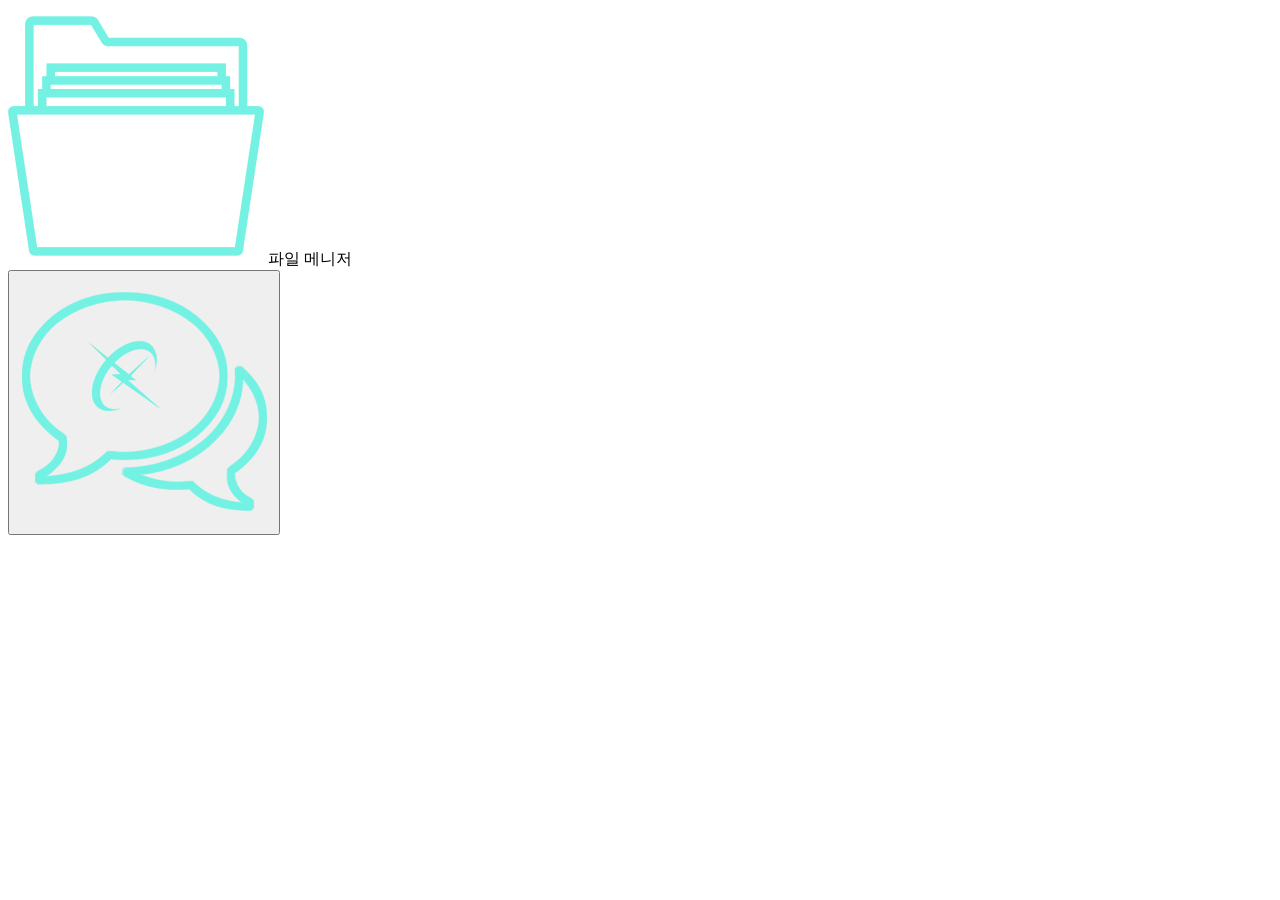
==== XmobileWebDesign/pages/fileExplorer.html @ 659ebb65 "솜사탕 테마 이미지 추가, 이미지 경로 재설정 필요" ====
<!DOCTYPE html>
<html lang="en">
<head>
    <meta charset="UTF-8">
    <title>fileExplorer</title>
</head>
<body>
    <header class="box">
        <section id="header_section" class="wrap">
            <article id="header_left">
                <img src="../common/images/DarkTheme/folder.png" alt="no image">
                <span>파일 메니저</span>
            </article>
            <article id="header_right">
                <button class="moveMessenger"><img src="../common/images/DarkTheme/message_logo.png" alt="no image"></button>
            </article>
        </section>
    </header>
</body>
</html>
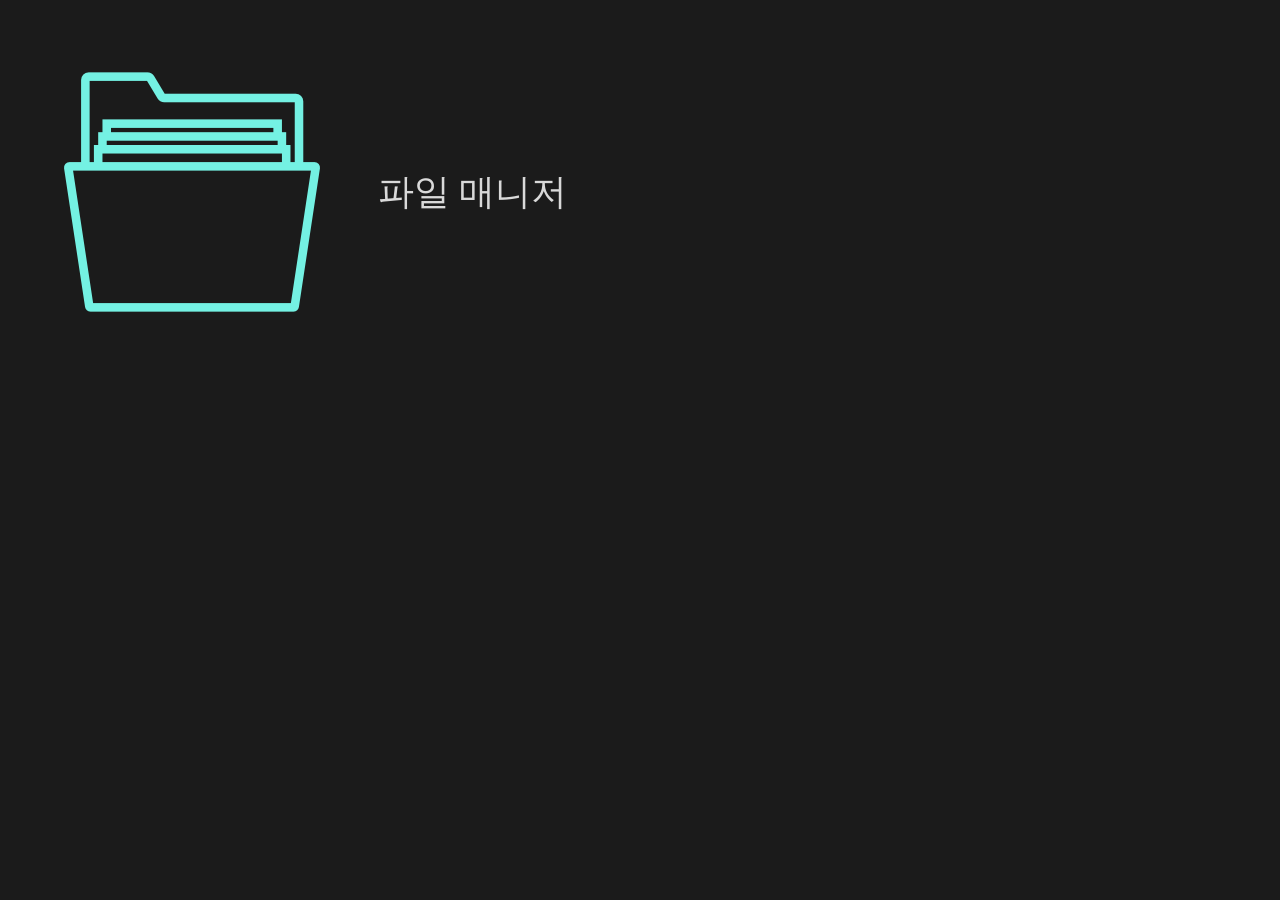
==== commit 1edc2522: "파일 메니저, 메신저 화면 헤더 제작" ====
--- a/XmobileWebDesign/pages/fileExplorer.html
+++ b/XmobileWebDesign/pages/fileExplorer.html
@@ -3,16 +3,20 @@
 <head>
     <meta charset="UTF-8">
     <title>fileExplorer</title>
+    <link href="../common/css/base.css" rel="stylesheet">
+    <link href="../common/css/baseHeader.css" rel="stylesheet">
+    <link href="../common/css/fileExplorer.css" rel="stylesheet">
 </head>
 <body>
     <header class="box">
         <section id="header_section" class="wrap">
             <article id="header_left">
                 <img src="../common/images/DarkTheme/folder.png" alt="no image">
-                <span>파일 메니저</span>
+                <span>파일 매니저</span>
             </article>
             <article id="header_right">
                 <button class="moveMessenger"><img src="../common/images/DarkTheme/message_logo.png" alt="no image"></button>
+                <button class="settingBtn hideBtn"><img src="../common/images/DarkTheme/settings.png" alt="no image"></button>
             </article>
         </section>
     </header>
--- a/XmobileWebDesign/common/css/base.css
+++ b/XmobileWebDesign/common/css/base.css
@@ -0,0 +1,36 @@
+*{
+    margin: 0 auto;
+    padding: 0;
+    list-style: none;
+	color: #D9D9D9;
+}
+body,html{
+	
+	background-color: #1B1B1B;
+    width: 100%;
+    height: 100%;
+	position: relative;
+	font-size: 18px;
+	min-width: 480px;
+}
+
+input, button{
+	border: none;
+	outline: inherit;
+	cursor: pointer;
+}
+
+a{
+	color: inherit;
+	cursor: pointer;
+	text-decoration: none;
+}
+
+.box {
+	width: 100%;
+    float: left;
+}
+
+.wrap {
+	width: 80%;
+}
--- a/XmobileWebDesign/common/css/baseHeader.css
+++ b/XmobileWebDesign/common/css/baseHeader.css
@@ -0,0 +1,44 @@
+.wrap{
+    width: 90%;
+}
+header{
+    height: 10%;
+    padding: 5% 0;
+    box-sizing: border-box;
+    font-size: 200%;
+}
+#header_section {
+    height: 100%;
+}
+header article{
+    height: 100%;
+}
+header img{
+    height: 100%;
+}
+header button{
+    height: 100%;
+    background: none;
+}
+
+#header_left {
+    width: 50%;
+    display:table;
+    float: left;
+}
+
+#header_left *{
+    vertical-align:middle;
+}
+
+#header_left span{
+    padding-left: 10%;
+}
+
+#header_right {
+    float: right;
+}
+
+.hideBtn{
+    display: none;
+}
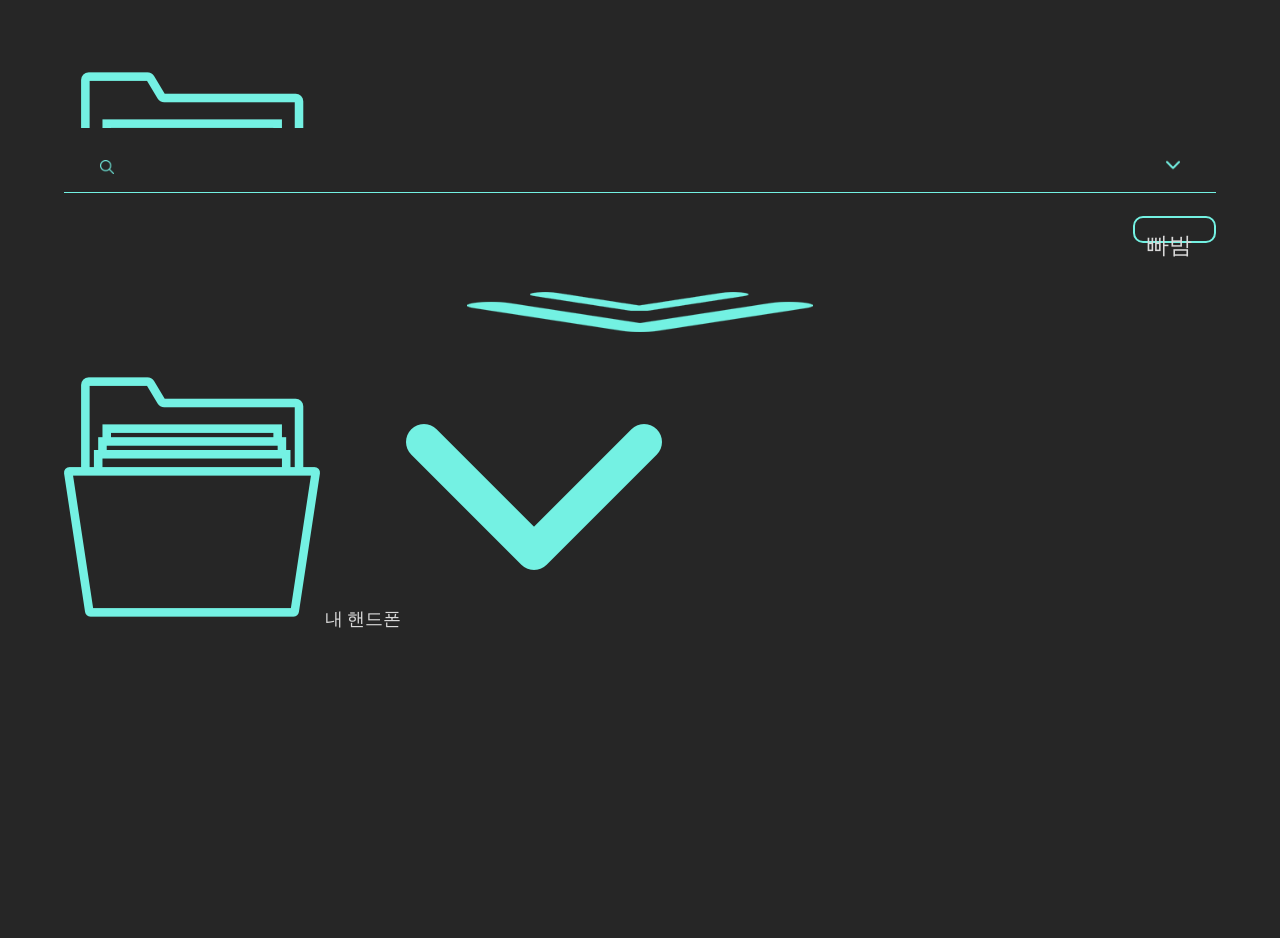
==== commit b6e5c2a6: "파일 익스플로러" ====
--- a/XmobileWebDesign/pages/fileExplorer.html
+++ b/XmobileWebDesign/pages/fileExplorer.html
@@ -1,12 +1,16 @@
 <!DOCTYPE html>
 <html lang="en">
+
 <head>
     <meta charset="UTF-8">
     <title>fileExplorer</title>
     <link href="../common/css/base.css" rel="stylesheet">
     <link href="../common/css/baseHeader.css" rel="stylesheet">
     <link href="../common/css/fileExplorer.css" rel="stylesheet">
+    <script src="../common/script/jquery-3.2.1.min.js"></script>
+    <script src="../common/script/fileExplorerBase.js"></script>
 </head>
+
 <body>
     <header class="box">
         <section id="header_section" class="wrap">
@@ -20,5 +24,54 @@
             </article>
         </section>
     </header>
+
+    <section id="main" class="box">
+        <section id="main_section" class="wrap">
+            <article class="searchFile">
+                <form class="searchForm">
+                    <div class="searchImg">
+                        <img src="../common/images/DarkTheme/search.png" alt="no image">
+                    </div>
+                    <input type="text" name="searchValue" class="searchInput">
+                    <button type="button" class="showRelatedQuery">
+                    <img src="../common/images/DarkTheme/arrow_light.png" alt="no image"></button>
+                </form>
+            </article>
+            <article class="searchBefore">
+                <div class="SBItem" data-value="빠밤">
+                    <p>빠밤</p>
+                    <button class="SBDelete">
+                    <img src="../common/images/DarkTheme/plus_light.png" alt="alt">
+                  </button>
+                </div>
+            </article>
+            <article class="fileList">
+                <div class="searchOption">
+                    <form class="searchOptionForm">
+                        <select name="asdf">
+                           <option value="text">이름순</option>
+                       </select>
+                        <select name="qwer">
+                           <option value="test">내림차순</option>
+                       </select>
+                    </form>
+                    <button type="button" class="SOBtn">
+                       <img src="../common/images/DarkTheme/double_arrow.png" alt="no image">
+                   </button>
+                </div>
+                <ul>
+                    <li>
+                        <div class="folderItem">
+                            <img src="../common/images/DarkTheme/folder.png" alt="no image">
+                            <span>내 핸드폰</span>
+                            <img src="../common/images/DarkTheme/arrow_light.png" alt="no image">
+                        </div>
+
+                    </li>
+                </ul>
+            </article>
+        </section>
+    </section>
 </body>
-</html>+
+</html>
--- a/XmobileWebDesign/common/css/base.css
+++ b/XmobileWebDesign/common/css/base.css
@@ -4,9 +4,10 @@
     list-style: none;
 	color: #D9D9D9;
 }
+
 body,html{
 	
-	background-color: #1B1B1B;
+	background-color: #262626;
     width: 100%;
     height: 100%;
 	position: relative;
@@ -33,4 +34,10 @@
 
 .wrap {
 	width: 80%;
+}
+
+#wrap {
+    position:absolute;
+    width:100%;
+    height:100%;
 }
--- a/XmobileWebDesign/common/css/fileExplorer.css
+++ b/XmobileWebDesign/common/css/fileExplorer.css
@@ -0,0 +1,131 @@
+#main{
+    height: 90%;
+    background-color: #262626;
+}
+#main_section {
+	height: 100%;
+}
+.searchFile{
+    height: 8%;
+    padding: 30px 0 20px 0;
+    border-bottom: 1.5px solid #73F1E2;
+    box-sizing: border-box;
+}
+
+.searchFile img, .searchFile button{
+    height: 100%;
+}
+
+.searchFile button{
+    background: none;
+}
+
+.searchBefore{
+    height: 8%;
+    padding: 2% 0;
+    box-sizing: border-box;
+    font-size: 130%;
+}
+
+.SBItem{
+    height: 100%;
+    float: right;
+    font-size: 100%;
+    border: 2px solid #73F1E2;
+    border-radius: 10px;
+    padding: 1%;
+    box-sizing: border-box;
+}
+
+.SBItem *{
+text-align: center;
+    float: left;
+}
+
+.SBDelete{
+    height: 100%;
+    background: none;
+    margin-left: 10px;
+}
+
+.SBDelete img{
+    height: 100%;
+    transform: rotate(45deg);
+}
+
+
+
+
+
+.searchForm{
+    width: 100%;
+    height: 100%;
+}
+
+.searchForm>*{
+    float: left;
+}
+
+.searchInput {
+	height: 100%;
+    width: 85%;
+    background: none;
+    border: none;
+    font-size: 180%;
+}
+.searchImg{
+    height: 100%;
+}
+
+.showRelatedQuery, .searchImg{
+    width: 7.5%;
+    text-align: center;
+}
+
+
+.fileList{
+    height: 84%;
+    overflow-y: scroll;
+}
+
+.searchOption{
+    width: 100%;
+    text-align: center;
+}
+.searchOptionForm{
+    padding: 1% 0;
+    text-align: right;
+    display: none;
+    height: 10%;
+}
+
+.searchOptionForm select{
+    width: 20%;
+    padding: 1% 0;
+    background: none;
+    border: none;
+    border-bottom: 2px solid #73F1E2;
+    font-size: 120%;
+    margin-left: 3%;
+}
+
+.SOBtn{
+    width: 30%;
+    padding: 3% 0;
+    background: none;
+}
+
+.SOBtn img{
+    width: 100%;
+}
+
+.SOshow{
+    transform: rotate(180deg);
+}
+
+
+
+
+
+
+
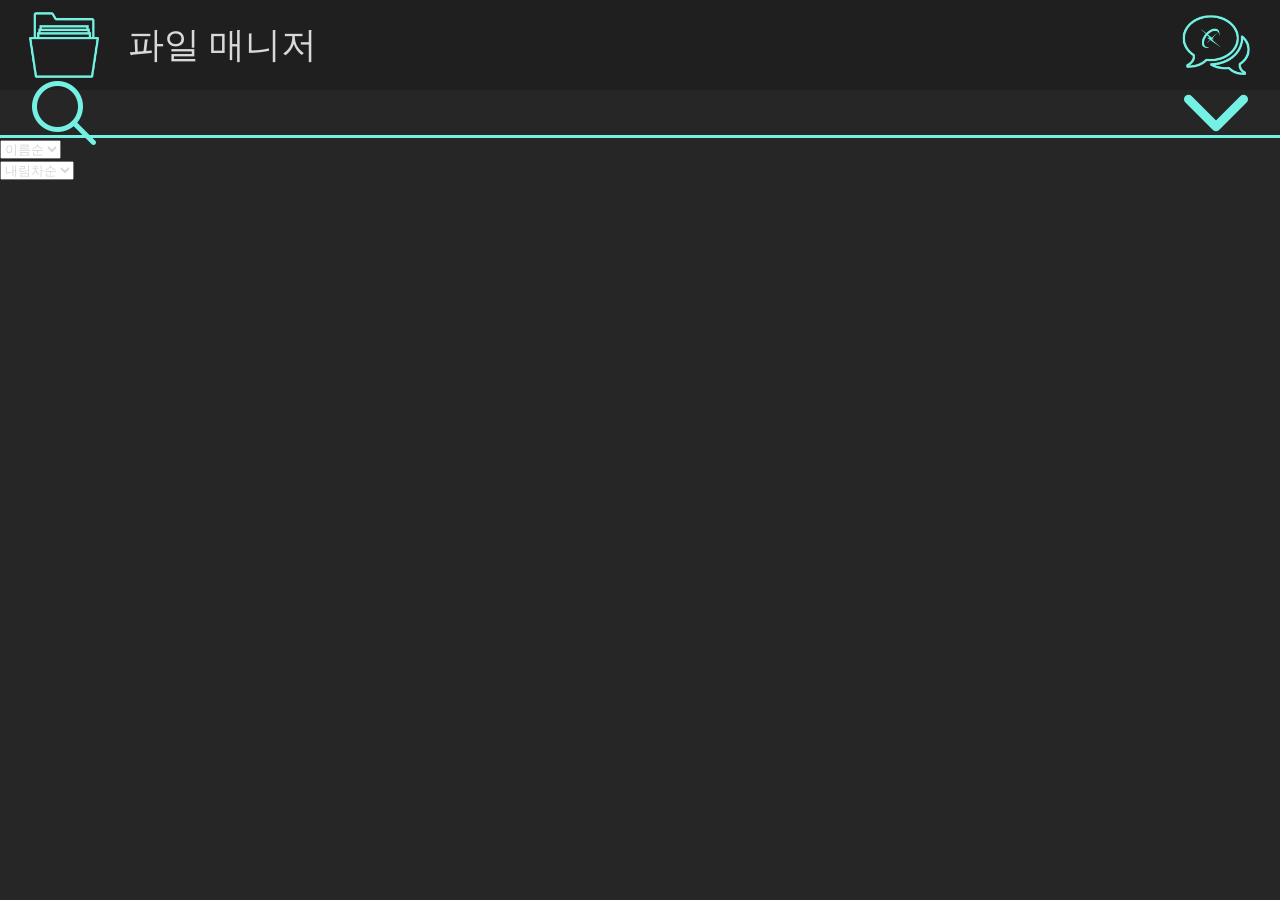
==== commit 1be07fe9: "css (id / class) 수정" ====
--- a/XmobileWebDesign/pages/fileExplorer.html
+++ b/XmobileWebDesign/pages/fileExplorer.html
@@ -10,68 +10,45 @@
     <script src="../common/script/jquery-3.2.1.min.js"></script>
     <script src="../common/script/fileExplorerBase.js"></script>
 </head>
-
 <body>
-    <header class="box">
-        <section id="header_section" class="wrap">
-            <article id="header_left">
-                <img src="../common/images/DarkTheme/folder.png" alt="no image">
-                <span>파일 매니저</span>
-            </article>
-            <article id="header_right">
-                <button class="moveMessenger"><img src="../common/images/DarkTheme/message_logo.png" alt="no image"></button>
-                <button class="settingBtn hideBtn"><img src="../common/images/DarkTheme/settings.png" alt="no image"></button>
-            </article>
+    <div id="wrap">
+        <header>
+            <div id="header_left">
+                <img src="../common/images/DarkTheme/folder.png">
+            </div>
+            <div id="header_title">
+                파일 매니저
+            </div>
+            <div id="header_right">
+                <img src="../common/images/DarkTheme/message_logo.png">
+            </div>
+        </header>
+        <div id="search_container">
+            <div id="search_form">
+                <div id="search_icon">
+                    <img src="../common/images/DarkTheme/search.png">
+                </div>
+                <input type="text" id="search_area">
+                <div id="search_arrow">
+                    <img src="../common/images/DarkTheme/arrow_light.png">
+                </div>
+            </div>
+        </div>
+        <div id="align_setting">
+            <div id="first_align">
+                <select name="first">
+                    <option value="text">이름순</option>
+                </select>
+            </div>
+            <div id="secont_align">
+                <select name="second">
+                    <option value="text">내림차순</option>
+                </select>
+            </div>
+        </div>
+        <section>
         </section>
-    </header>
-
-    <section id="main" class="box">
-        <section id="main_section" class="wrap">
-            <article class="searchFile">
-                <form class="searchForm">
-                    <div class="searchImg">
-                        <img src="../common/images/DarkTheme/search.png" alt="no image">
-                    </div>
-                    <input type="text" name="searchValue" class="searchInput">
-                    <button type="button" class="showRelatedQuery">
-                    <img src="../common/images/DarkTheme/arrow_light.png" alt="no image"></button>
-                </form>
-            </article>
-            <article class="searchBefore">
-                <div class="SBItem" data-value="빠밤">
-                    <p>빠밤</p>
-                    <button class="SBDelete">
-                    <img src="../common/images/DarkTheme/plus_light.png" alt="alt">
-                  </button>
-                </div>
-            </article>
-            <article class="fileList">
-                <div class="searchOption">
-                    <form class="searchOptionForm">
-                        <select name="asdf">
-                           <option value="text">이름순</option>
-                       </select>
-                        <select name="qwer">
-                           <option value="test">내림차순</option>
-                       </select>
-                    </form>
-                    <button type="button" class="SOBtn">
-                       <img src="../common/images/DarkTheme/double_arrow.png" alt="no image">
-                   </button>
-                </div>
-                <ul>
-                    <li>
-                        <div class="folderItem">
-                            <img src="../common/images/DarkTheme/folder.png" alt="no image">
-                            <span>내 핸드폰</span>
-                            <img src="../common/images/DarkTheme/arrow_light.png" alt="no image">
-                        </div>
-
-                    </li>
-                </ul>
-            </article>
-        </section>
-    </section>
+    </div>
 </body>
 
 </html>
--- a/XmobileWebDesign/common/css/base.css
+++ b/XmobileWebDesign/common/css/base.css
@@ -27,15 +27,6 @@
 	text-decoration: none;
 }
 
-.box {
-	width: 100%;
-    float: left;
-}
-
-.wrap {
-	width: 80%;
-}
-
 #wrap {
     position:absolute;
     width:100%;
--- a/XmobileWebDesign/common/css/baseHeader.css
+++ b/XmobileWebDesign/common/css/baseHeader.css
@@ -1,44 +1,29 @@
-.wrap{
-    width: 90%;
-}
-header{
-    height: 10%;
-    padding: 5% 0;
-    box-sizing: border-box;
-    font-size: 200%;
-}
-#header_section {
-    height: 100%;
-}
-header article{
-    height: 100%;
-}
-header img{
-    height: 100%;
-}
-header button{
-    height: 100%;
-    background: none;
+header {
+    position:relative;
+    width:100%;
+    height:10%;
+    background-color:#1f1f1f;
 }
 
-#header_left {
-    width: 50%;
-    display:table;
-    float: left;
+#header_left, #header_right {
+    width:10%;
+    height:100%;
+    display:flex;
+    align-items:center;
+    float:left;
 }
 
-#header_left *{
-    vertical-align:middle;
+#header_left img, #header_right img {
+    position:relative;
+    width:55%;
 }
 
-#header_left span{
-    padding-left: 10%;
-}
-
-#header_right {
-    float: right;
-}
-
-.hideBtn{
-    display: none;
+#header_title {
+    position:relative;
+    width:80%;
+    height:100%;
+    float:left;
+    display:flex;
+    align-items:center;
+    font-size:2em;
 }
--- a/XmobileWebDesign/common/css/fileExplorer.css
+++ b/XmobileWebDesign/common/css/fileExplorer.css
@@ -1,131 +1,61 @@
-#main{
-    height: 90%;
-    background-color: #262626;
-}
-#main_section {
-	height: 100%;
-}
-.searchFile{
-    height: 8%;
-    padding: 30px 0 20px 0;
-    border-bottom: 1.5px solid #73F1E2;
-    box-sizing: border-box;
+#search_container {
+    position:relative;
+    width:100%;
+    height:5%;
 }
 
-.searchFile img, .searchFile button{
-    height: 100%;
+#search_icon {
+    width:10%;
+    height:100%;
+    display:flex;
+    align-items:center;
+    float:left;
 }
 
-.searchFile button{
-    background: none;
+#search_form {
+    width:100%;
+    height:100%;
+    display:flex;
+    align-items:center;
+    border-bottom:0.2em solid #73F1E2;
+    float:left;
 }
 
-.searchBefore{
-    height: 8%;
-    padding: 2% 0;
-    box-sizing: border-box;
-    font-size: 130%;
+#search_icon img {
+    position:relative;
+    width:50%;
 }
 
-.SBItem{
-    height: 100%;
-    float: right;
-    font-size: 100%;
-    border: 2px solid #73F1E2;
-    border-radius: 10px;
-    padding: 1%;
-    box-sizing: border-box;
+#search_area {
+    width:80%;
+    height:100%;
+    background:none;
+    border:none;
+    font-size:1.6em;
+    float:left;
+    color:#73F1E2;
 }
 
-.SBItem *{
-text-align: center;
-    float: left;
+#search_arrow {
+    width:10%;
+    height:100%;
+    display:flex;
+    align-items:center;
+    float:left;
 }
 
-.SBDelete{
-    height: 100%;
-    background: none;
-    margin-left: 10px;
+#search_arrow img {
+    width:50%;
 }
 
-.SBDelete img{
-    height: 100%;
-    transform: rotate(45deg);
+#search_start {
+    width:100%;
+    height:50%;
+    text-align:center;
 }
 
-
-
-
-
-.searchForm{
-    width: 100%;
-    height: 100%;
-}
-
-.searchForm>*{
-    float: left;
-}
-
-.searchInput {
-	height: 100%;
-    width: 85%;
-    background: none;
-    border: none;
-    font-size: 180%;
-}
-.searchImg{
-    height: 100%;
-}
-
-.showRelatedQuery, .searchImg{
-    width: 7.5%;
-    text-align: center;
-}
-
-
-.fileList{
-    height: 84%;
-    overflow-y: scroll;
-}
-
-.searchOption{
-    width: 100%;
-    text-align: center;
-}
-.searchOptionForm{
-    padding: 1% 0;
-    text-align: right;
-    display: none;
-    height: 10%;
-}
-
-.searchOptionForm select{
-    width: 20%;
-    padding: 1% 0;
-    background: none;
-    border: none;
-    border-bottom: 2px solid #73F1E2;
-    font-size: 120%;
-    margin-left: 3%;
-}
-
-.SOBtn{
-    width: 30%;
-    padding: 3% 0;
-    background: none;
-}
-
-.SOBtn img{
-    width: 100%;
-}
-
-.SOshow{
-    transform: rotate(180deg);
-}
-
-
-
-
-
-
-
+#align_setting {
+    position:relative;
+    width:100%;
+    height:10%;
+}
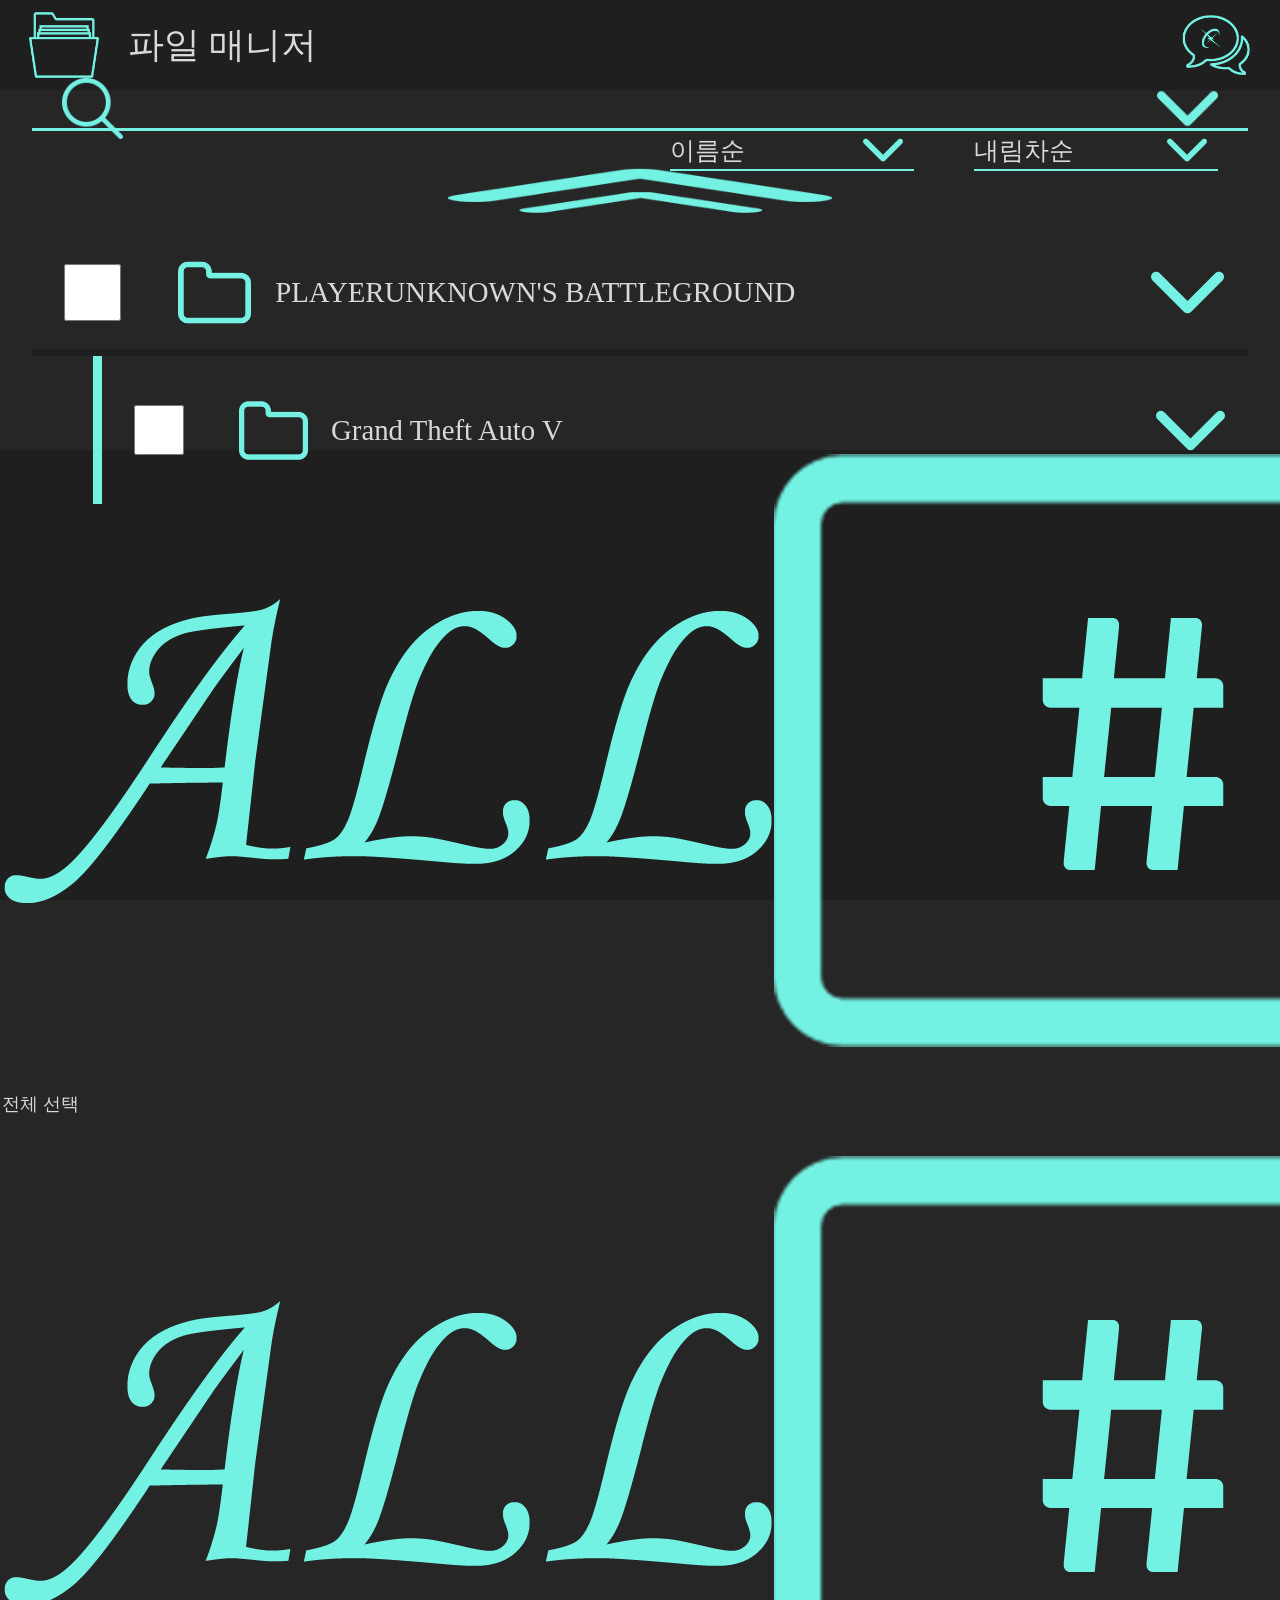
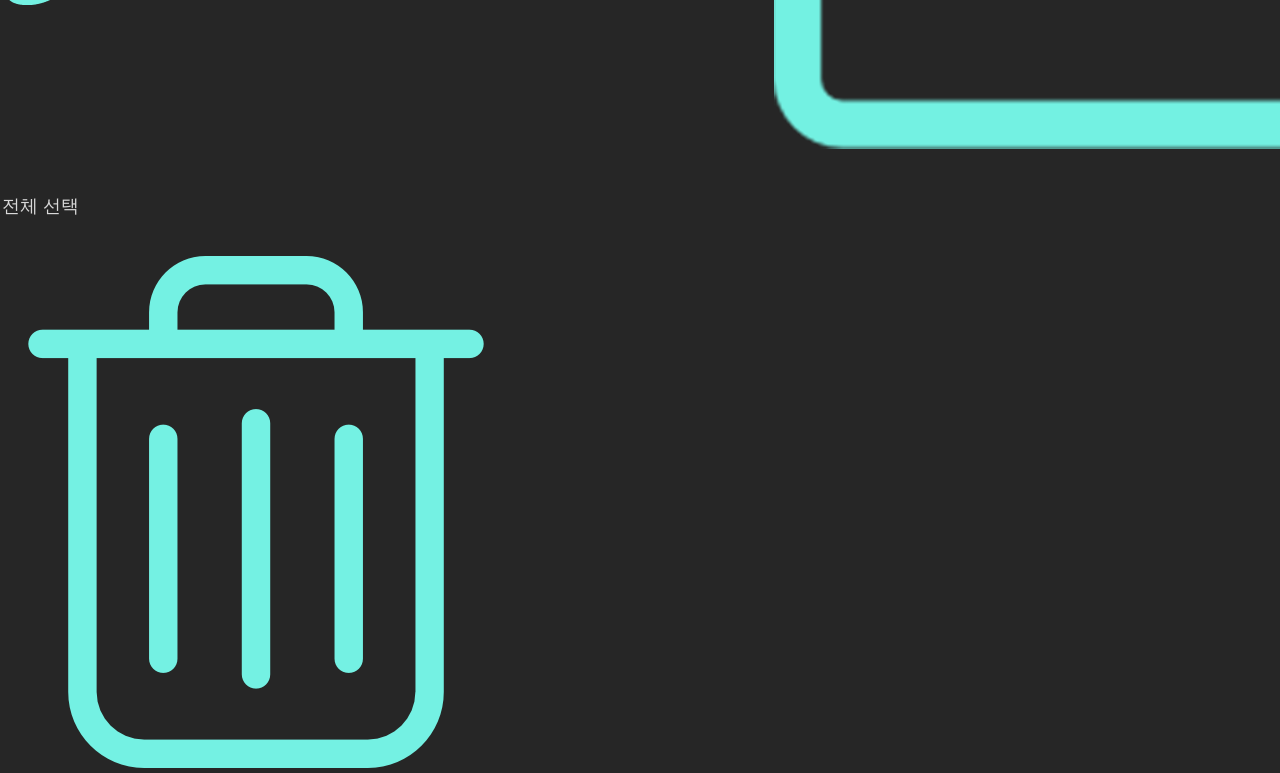
==== commit 9b7e8f1d: "no message" ====
--- a/XmobileWebDesign/pages/fileExplorer.html
+++ b/XmobileWebDesign/pages/fileExplorer.html
@@ -11,6 +11,47 @@
     <script src="../common/script/fileExplorerBase.js"></script>
 </head>
 <body>
+    <div id="fileExplorer_menu">
+        <div id="menu_container">
+            <table id="icon_container">
+                <tr class="menu_icon">
+                    <td>
+                        <img src="../common/images/DarkTheme/all.png">
+                    </td>
+                    <td>
+                        <img src="../common/images/DarkTheme/tag.png">
+                    </td>
+                    <td>
+                        <img src="../common/images/DarkTheme/history.png">
+                    </td>
+                </tr>
+                <tr class="icon_name">
+                    <td>전체 선택</td>
+                    <td>태그 수정</td>
+                    <td>로그</td>
+                </tr>
+                <tr class="menu_icon">
+                    <td>
+                        <img src="../common/images/DarkTheme/all.png">
+                    </td>
+                    <td>
+                        <img src="../common/images/DarkTheme/tag.png">
+                    </td>
+                    <td>
+                        <img src="../common/images/DarkTheme/history.png">
+                    </td>
+                </tr>
+                <tr class="icon_name">
+                    <td>전체 선택</td>
+                    <td>태그 수정</td>
+                    <td>로그</td>
+                </tr>
+            </table>
+            <div id="trash_btn">
+                <img src="../common/images/DarkTheme/trash.png">
+            </div>
+        </div>
+    </div>
     <div id="wrap">
         <header>
             <div id="header_left">
@@ -23,30 +64,65 @@
                 <img src="../common/images/DarkTheme/message_logo.png">
             </div>
         </header>
-        <div id="search_container">
-            <div id="search_form">
-                <div id="search_icon">
-                    <img src="../common/images/DarkTheme/search.png">
-                </div>
-                <input type="text" id="search_area">
-                <div id="search_arrow">
-                    <img src="../common/images/DarkTheme/arrow_light.png">
+        <section>
+            <div id="search_container">
+                <div id="search_form">
+                    <div id="search_icon">
+                        <img src="../common/images/DarkTheme/search.png">
+                    </div>
+                    <input type="text" id="search_area">
+                    <div id="search_arrow">
+                        <img src="../common/images/DarkTheme/arrow_light.png">
+                    </div>
                 </div>
             </div>
-        </div>
-        <div id="align_setting">
-            <div id="first_align">
-                <select name="first">
-                    <option value="text">이름순</option>
+            <div id="search_menu">
+                <select name="align_setting" class="setting_align">
+                    <option value="align_down">내림차순</option>
+                </select>
+                <select name="align_setting" class="setting_align">
+                    <option value="align_name">이름순</option>
                 </select>
             </div>
-            <div id="secont_align">
-                <select name="second">
-                    <option value="text">내림차순</option>
-                </select>
+            <div id="search_double">
+                <img src="../common/images/DarkTheme/double_arrow.png">
             </div>
-        </div>
-        <section>
+            <div id="file_explorer">
+                <ul>
+                    <li class="node">
+                        <div class="super_node">
+                            <div class="node_check_box">
+                                <input type="checkbox" value="none" name="check">
+                            </div>
+                            <div class="node_icon">
+                                <img src="../common/images/DarkTheme/folder_light.png">
+                            </div>
+                            <div class="node_name">
+                                PLAYERUNKNOWN'S BATTLEGROUND
+                            </div>
+                            <div class="node_menu">
+                                <img src="../common/images/DarkTheme/arrow_light.png">
+                            </div>
+                        </div>
+                        <ul class="sub_directory">
+                            <li class="sub_node">
+                                <div class="node_check_box">
+                                    <input type="checkbox" value="none" name="check">
+                                </div>
+                                <div class="node_icon">
+                                    <img src="../common/images/DarkTheme/folder_light.png">
+                                </div>
+                                <div class="node_name">
+                                    Grand Theft Auto V
+                                </div>
+                                <div class="node_menu">
+                                    <img src="../common/images/DarkTheme/arrow_light.png">
+                                </div>
+                            </li>
+                        </ul>
+                    </li>
+                </ul>
+            </div>
         </section>
     </div>
 </body>
--- a/XmobileWebDesign/common/css/base.css
+++ b/XmobileWebDesign/common/css/base.css
@@ -2,7 +2,8 @@
     margin: 0 auto;
     padding: 0;
     list-style: none;
-	color: #D9D9D9;
+    color: #D9D9D9;
+    box-sizing:border-box;
 }
 
 body,html{
--- a/XmobileWebDesign/common/css/baseHeader.css
+++ b/XmobileWebDesign/common/css/baseHeader.css
@@ -26,4 +26,5 @@
     display:flex;
     align-items:center;
     font-size:2em;
+    overflow-x:hidden;
 }
--- a/XmobileWebDesign/common/css/fileExplorer.css
+++ b/XmobileWebDesign/common/css/fileExplorer.css
@@ -1,6 +1,57 @@
+#fileExplorer_menu {
+    position:absolute;
+    width:100%;
+    height:50%;
+    top:50%;
+    left:0;
+    bottom:0;
+    right:0;
+    background-color:#1f1f1f;
+}
+
+#menu_container {
+    position:relative;
+    width:100%;
+    height:100%;
+}
+
+#icon_container {
+    position:relative;
+    width:100%;
+    height:85%;
+    float:left;
+}
+
+.menu_icon {
+    position:relative;
+    width:100%;
+    height:30%;
+    float:left;
+}
+
+#menu_icon td {
+    position:relative;
+    width:calc(100%/3);
+    height:100%;
+    float:left;
+    overflow:hidden;
+}
+
+.icon_name {
+    position:relative;
+    width:calc(100%/3);
+    height:10%;
+}
+
+section {
+    position:relative;
+    width:100%;
+    height:90%;
+}
+
 #search_container {
     position:relative;
-    width:100%;
+    width:95%;
     height:5%;
 }
 
@@ -54,8 +105,157 @@
     text-align:center;
 }
 
-#align_setting {
-    position:relative;
-    width:100%;
-    height:10%;
-}+#search_menu {
+    position:relative;
+    width:95%;
+    height:5%;
+}
+
+.setting_align {
+    background-image:url("../images/DarkTheme/arrow_light.png");
+    background-repeat:no-repeat;
+    background-color:#262626;
+    background-size:1.6em 1.6em;
+    background-position:95% 50%;
+    float:right;
+    font-size:1.4em;
+    border:0;
+    width:20%;
+    height:100%;
+    border:none;
+    -webkit-appearance:none;
+    -moz-appearance:none;
+    appearance:none;
+    margin:0 2.5%;
+    border-bottom:0.1em solid #73F1E2;
+}
+
+#search_double {
+    position:relative;
+    width:100%;
+    height:5%;
+    text-align:center;
+    float:right;
+    display:flex;
+    align-items:center;
+}
+
+#search_double img {
+    text-align:center;
+    width:30%;
+    -moz-transform:rotate(180deg);
+    -ms-transform:rotate(180deg);
+    -webkit-transform:rotate(180deg);
+    transform:rotate(180deg);
+}
+
+#file_explorer {
+    position:relative;
+    width:100%;
+    min-height:85%;
+    float:left;
+}
+
+#file_explorer ul {
+    position:relative;
+    width:95%;
+    height:100%;
+    overflow:scroll;
+}
+
+.node {
+    position:relative;
+    width:100%;
+    height:auto;
+    padding:2% 0;
+    float:left;
+}
+
+.super_node {
+    position:relative;
+    width:100%;
+    height:120px;
+    border-bottom:0.4em solid #1f1f1f;
+}
+
+.node_check_box {
+    position:relative;
+    width:10%;
+    height:100%;
+    float:left;
+    text-align:center;
+    display:flex;
+    align-items:center;
+}
+
+.node_check_box input {
+    position:relative;
+    width:50%;
+    height:50%;
+    font-size:2em;
+    background-color:#73F1E2;
+    border:none;
+    border:0.3em solid #73F1E2;
+    border-radius:15px;
+    float:left;
+}
+
+.node_check_box input:checked {
+    background-color:#73F1E2;
+}
+
+.node_icon {
+    position:relative;
+    width:10%;
+    height:100%;
+    display:flex;
+    align-items:center;
+    float:left;
+}
+
+.node_icon img {
+    width:60%;
+}
+
+.node_name {
+    position:relative;
+    max-width:80%;
+    height:100%;
+    float:left;
+    display:flex;
+    align-items:center;
+    font-size:1.6em;
+    overflow:hidden;
+}
+
+.node_menu {
+    position:relative;
+    width:10%;
+    height:100%;
+    display:flex;
+    align-items:center;
+    float:right;
+}
+
+.node_menu img {
+    position:relative;
+    width:60%;
+}
+
+.sub_directory {
+    position:relative;
+    width:100%;
+    height:auto;
+    padding:2% 0;
+    border-left:0.5em solid #73F1E2;
+    text-align:right;
+    float:right;
+}
+
+.sub_node {
+    position:relative;
+    width:100%;
+    height:100px;
+    float:right;
+}
+
